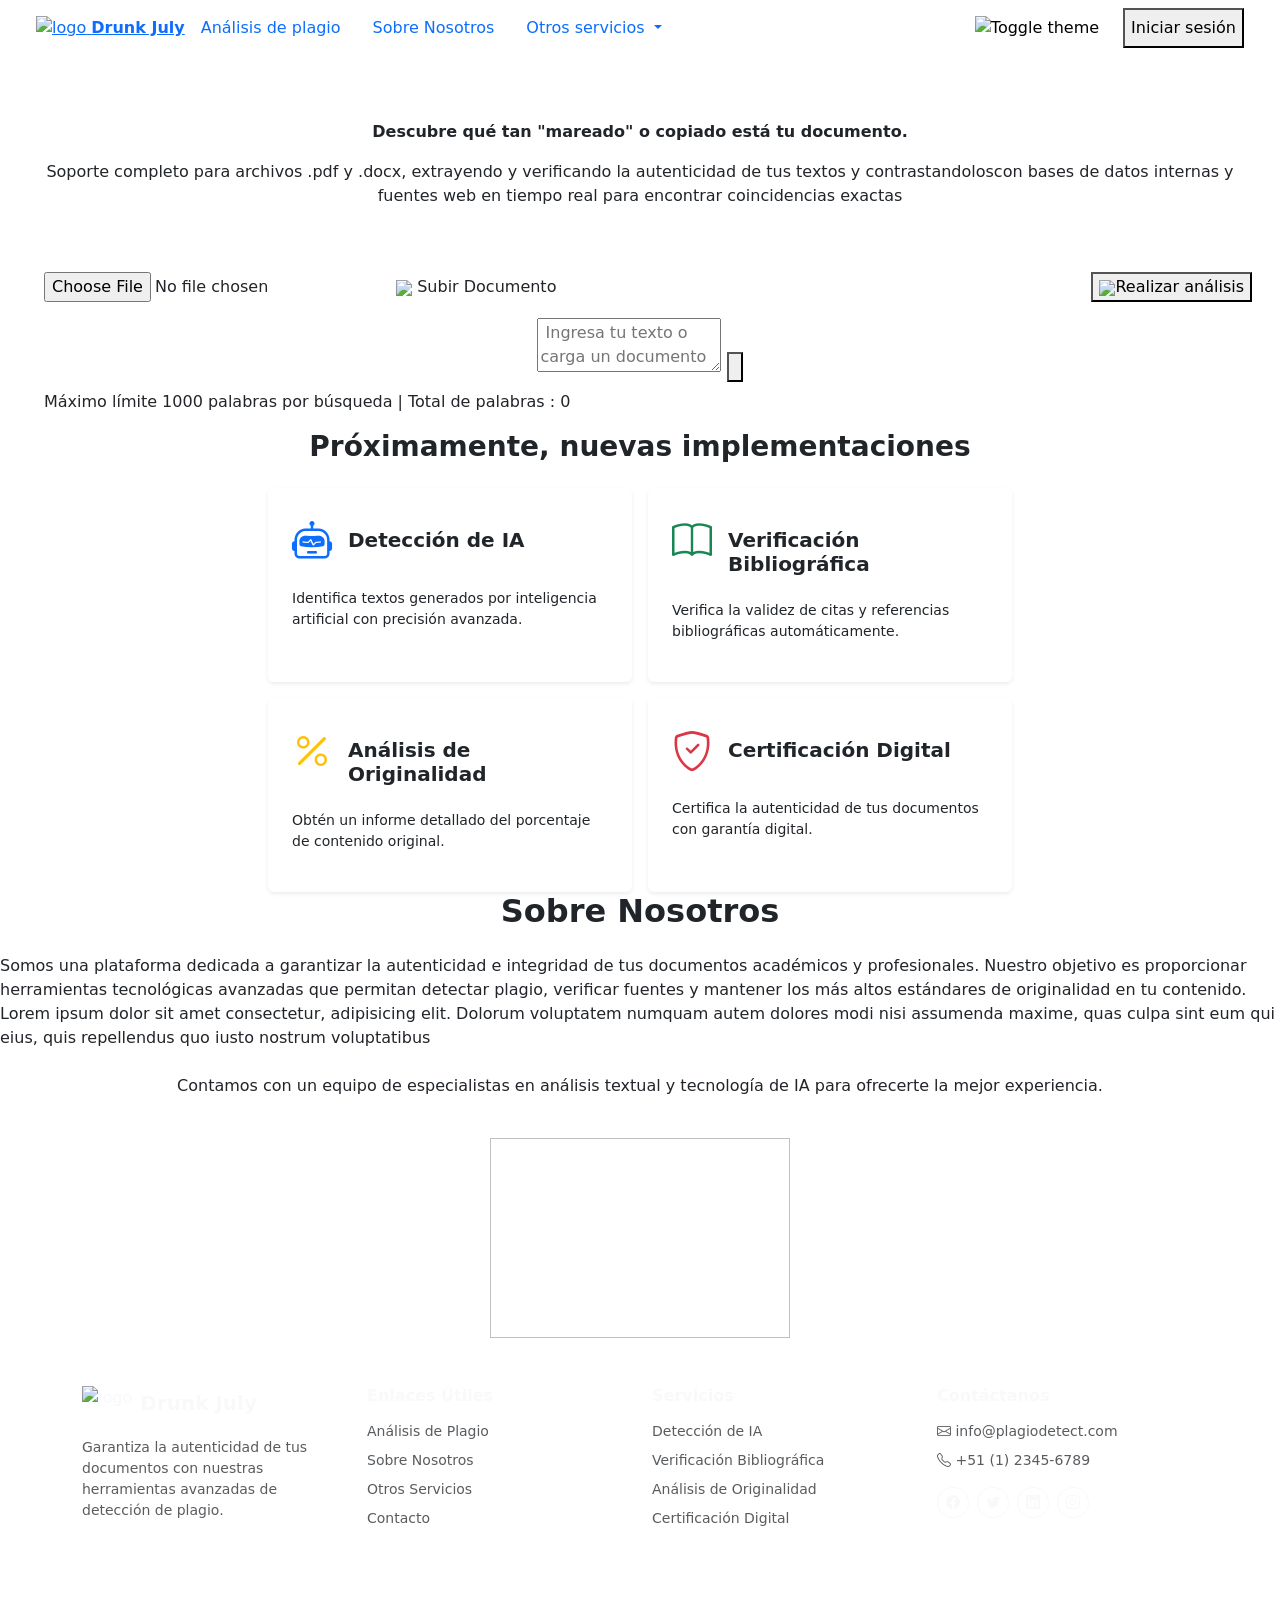
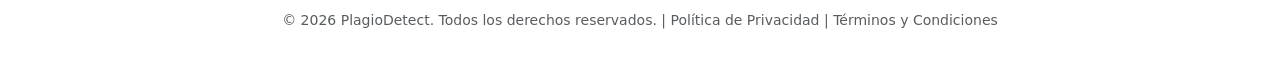
==== plagiodetect/src/main/resources/templates/fragments/index.html @ 431f6827 "upload project" ====
<!DOCTYPE html>
<html lang="en" xmlns:th="http://www.thymeleaf.org" th:fragment="componente(fragmento)">

<head>
    <meta charset="UTF-8">
    <meta name="viewport" content="width=device-width, initial-scale=1.0">
    <title>Drunk July </title>
    <link rel="icon" th:href="@{img/GgCopy.ico}">
    <link href="https://cdn.jsdelivr.net/npm/bootstrap@5.3.8/dist/css/bootstrap.min.css" rel="stylesheet"
        integrity="sha384-sRIl4kxILFvY47J16cr9ZwB07vP4J8+LH7qKQnuqkuIAvNWLzeN8tE5YBujZqJLB" crossorigin="anonymous">
    <script src="https://cdn.jsdelivr.net/npm/bootstrap@5.3.8/dist/js/bootstrap.bundle.min.js"
        integrity="sha384-FKyoEForCGlyvwx9Hj09JcYn3nv7wiPVlz7YYwJrWVcXK/BmnVDxM+D2scQbITxI"
        crossorigin="anonymous"></script>
    <link rel="stylesheet" th:href="@{/css/styles.css}">
    <link rel="stylesheet" href="https://cdn.jsdelivr.net/npm/bootstrap-icons@1.11.1/font/bootstrap-icons.css">
    <link rel="preconnect" href="https://fonts.googleapis.com">
    <link rel="preconnect" href="https://fonts.gstatic.com" crossorigin>
    <link
        href="https://fonts.googleapis.com/css2?family=Inter:ital,opsz,wght@0,14..32,100..900;1,14..32,100..900&family=Roboto:ital,wght@0,100..900;1,100..900&display=swap"
        rel="stylesheet">
    <link
        href="https://fonts.googleapis.com/css2?family=Geist:ital,wght@0,100..900;1,100..900&family=Inter:ital,opsz,wght@0,14..32,100..900;1,14..32,100..900&family=Roboto:ital,wght@0,100..900;1,100..900&display=swap"
        rel="stylesheet">
</head>

<body>

    <header>
        <nav class="navbar navbarra">
            <div class="container-fluid">
                <div class="row row-head w-100 ">

                    <div class="col-8 d-flex logo-nav ">
                        <a class="" href="#">
                            <div class="ps-4 d-flex gap-1 align-items-center">

                                <img src="/img/duplicate .png" alt="logo" height="30">
                                <strong>Drunk July</strong>
                        </a>
                    </div>


                    <div class="menu-central">
                        <ul class="nav justify-content-center">
                            <li class="nav-item"> <a class="nav-link xd" href="#analisis">Análisis de plagio</a>
                            </li>
                            <li class="nav-item"> <a class="nav-link " href="#about"> Sobre Nosotros</a>
                            </li>
                            <li class="nav-item dropdown">
                                <a class="nav-link btn dropdown-toggle " role="btn" data-bs-toggle="dropdown"
                                    href="#">Otros servicios </a>
                                <ul class="dropdown-menu">
                                    <li> <a href="#serviciosNuevos" class="dropdown-item"> Deteccion de texto
                                            generado por
                                            IA</a>
                                    </li>
                                    <li><a href="#serviciosNuevos" class="dropdown-item">Verificación de citas y
                                            bibliografía</a>
                                    </li>
                                </ul>

                            </li>
                        </ul>
                    </div>

                </div>
                <div class="col-4 just d-flex justify-content-end gap-4">

                    <button role="button" class="d-flex align-items-center btn-theme" onclick="modoOscuro()"
                        style="border: none; background: none; cursor: pointer; padding: 0;">
                        <img id="theme-icon" th:src="@{img/BxsMoon.svg}" alt="Toggle theme" height="25"
                            style="transition: transform 0.3s ease;">
                    </button>

                    <button class="btn-login">
                        Iniciar sesión
                    </button>
                </div>

            </div>
            </div>
        </nav>
    </header>

    <section class="Inicio" id="home"></section>
    <main>
        <div class="container-fluid cont-main d-flex flex-column">
            <div class="main-titulo ">
                <p class="text-center mt-5 pt-3 fs-6 fw-bold">Descubre qué tan "mareado" o copiado está tu
                    documento.</p>

                <h1 id="typing-title" class="text-center"></h1>

                <p id="analisis" class="text-center ps-2 pe-2 mb-5">Soporte completo para archivos .pdf y .docx,
                    extrayendo y
                    verificando
                    la
                    autenticidad de tus textos y
                    contrastandoloscon bases de datos internas y fuentes web en tiempo real para
                    encontrar coincidencias exactas </p>
            </div>
            <div class="analisis d-flex flex-column align-items-center">
                <div class="botones-main p-3 w-100 d-flex justify-content-between ">
                    <div class="cont-file ps-3">
                        <input type="file" id="archivo" class="input-hidden" accept=".pdf, .docx" />
                        <label for="archivo" class="btn-personalizado">
                            <span> <img src="/img/cloud-arrow-up-fill.svg" height="30"> Subir Documento</span>
                        </label>
                        <span class="archivo-selected"></span>
                    </div>
                    <button class=" btn-analizar"> <img src="/img/MdiFileCompare.svg">Realizar análisis </button>
                </div>

                <div class="textarea-contenedor ">
                    <textarea class="textarea" id="txtAnalizar" name="textoAnalisis"
                        placeholder=" Ingresa tu texto o carga un documento para empezar a analizarlo..."></textarea>
                    <button onclick="borrarTexto()" class="btn-trash"><img src="/img/IconoirTrash.svg" height="28"
                            alt=""></button>
                </div>
                <span class="p-2 ms-5 w-100">Máximo límite 1000 palabras por búsqueda | Total de palabras : <span
                        id="contadortxt">0</span></span>
            </div>
        </div>
    </main>

    <section id="serviciosNuevos" class="servicios d-flex justify-content-center">
        <div class="container d-flex justify-content-center">
            <div class="col-lg-8  ">
                <h3 class="fw-bold mb-4 mt-2 text-center">Próximamente, nuevas implementaciones</h3>
                <div class="row g-3">
                    <div class="col-md-6">
                        <div class="card border-0 shadow-sm h-100 p-4 servicio-card">
                            <div class="mb-3 d-flex gap-3">
                                <i class="bi bi-robot fs-1 text-primary"></i>
                                <h5 class="fw-bold mt-3">Detección de IA</h5>
                            </div>
                            <p class="small">
                                Identifica textos generados por inteligencia artificial con precisión avanzada.
                            </p>
                        </div>
                    </div>

                    <div class="col-md-6">
                        <div class="card border-0 shadow-sm h-100 p-4 servicio-card">
                            <div class="mb-3 d-flex gap-3">
                                <i class="bi bi-book fs-1 text-success"></i>
                                <h5 class="fw-bold mt-3">Verificación Bibliográfica</h5>
                            </div>
                            <p class="small">
                                Verifica la validez de citas y referencias bibliográficas automáticamente.
                            </p>
                        </div>
                    </div>

                    <div class="col-md-6">
                        <div class="card border-0 shadow-sm h-100 p-4 servicio-card">
                            <div class="mb-3 d-flex gap-3">
                                <i class="bi bi-percent fs-1 text-warning"></i>
                                <h5 class="fw-bold mt-3">Análisis de Originalidad</h5>
                            </div>
                            <p class="small">
                                Obtén un informe detallado del porcentaje de contenido original.
                            </p>
                        </div>
                    </div>

                    <div class="col-md-6">
                        <div class="card border-0 shadow-sm h-100 p-4 servicio-card">
                            <div class="mb-3 d-flex gap-3">
                                <i class="bi bi-shield-check fs-1 text-danger"></i>
                                <h5 class="fw-bold mt-3">Certificación Digital</h5>
                            </div>
                            <p class="small">
                                Certifica la autenticidad de tus documentos con garantía digital.
                            </p>
                        </div>
                    </div>
                </div>
            </div>
        </div>
    </section>


    <section class="sobre-nosotros" id="about">

        <div class=" mb-4 mb-lg-0 d-flex flex-column align-items-center justify-content-center">
            <h2 class="fw-bold mb-4 text-center">Sobre Nosotros</h2>

            <p class="mb-4">
                Somos una plataforma dedicada a garantizar la autenticidad e integridad de tus documentos
                académicos y profesionales.
                Nuestro objetivo es proporcionar herramientas tecnológicas avanzadas que permitan detectar
                plagio, verificar fuentes y mantener los más altos estándares de originalidad en tu contenido.
                Lorem ipsum dolor sit amet consectetur, adipisicing elit. Dolorum voluptatem numquam autem dolores modi
                nisi assumenda maxime, quas culpa sint eum qui eius, quis repellendus quo iusto nostrum voluptatibus

            </p>
            <p class="">
                Contamos con un equipo de especialistas en análisis textual y tecnología de IA para ofrecerte la mejor
                experiencia.

            </p>
            <img th:src="@{/img/teamProgr.png}" alt="" height="200" width="300" class="mt-4">
        </div>


    </section>
    <footer class="foot text-light py-5">
        <div class="container">
            <div class="row mb-4">
                <div class="col-md-3 mb-4">
                    <div class="d-flex align-items-center gap-2 mb-3">
                        <img src="/img/duplicate .png" alt="logo" style="height: 35px;">
                        <h5 class="mb-0 fw-bold">Drunk July</h5>
                    </div>
                    <p class="text-muted small">
                        Garantiza la autenticidad de tus documentos con nuestras herramientas avanzadas de detección de
                        plagio.
                    </p>
                </div>

                <div class="col-md-3 mb-4">
                    <h6 class="fw-bold mb-3">Enlaces Útiles</h6>
                    <ul class="list-unstyled small">
                        <li class="mb-2"><a href="#" class="text-muted text-decoration-none">Análisis de Plagio</a></li>
                        <li class="mb-2"><a href="#" class="text-muted text-decoration-none">Sobre Nosotros</a></li>
                        <li class="mb-2"><a href="#" class="text-muted text-decoration-none">Otros Servicios</a></li>
                        <li class="mb-2"><a href="#" class="text-muted text-decoration-none">Contacto</a></li>
                    </ul>
                </div>

                <div class="col-md-3 mb-4">
                    <h6 class="fw-bold mb-3">Servicios</h6>
                    <ul class="list-unstyled small">
                        <li class="mb-2"><a href="#" class="text-muted text-decoration-none">Detección de IA</a></li>
                        <li class="mb-2"><a href="#" class="text-muted text-decoration-none">Verificación
                                Bibliográfica</a></li>
                        <li class="mb-2"><a href="#" class="text-muted text-decoration-none">Análisis de
                                Originalidad</a></li>
                        <li class="mb-2"><a href="#" class="text-muted text-decoration-none">Certificación Digital</a>
                        </li>
                    </ul>
                </div>

                <div class="col-md-3 mb-4">
                    <h6 class="fw-bold mb-3">Contáctanos</h6>
                    <p class="text-muted small mb-2">
                        <i class="bi bi-envelope"></i> info@plagiodetect.com
                    </p>
                    <p class="text-muted small mb-3">
                        <i class="bi bi-telephone"></i> +51 (1) 2345-6789
                    </p>
                    <div class="d-flex gap-2">
                        <a href="#" class="btn btn-sm btn-outline-light rounded-circle" title="Facebook">
                            <i class="bi bi-facebook"></i>
                        </a>
                        <a href="#" class="btn btn-sm btn-outline-light rounded-circle" title="Twitter">
                            <i class="bi bi-twitter"></i>
                        </a>
                        <a href="#" class="btn btn-sm btn-outline-light rounded-circle" title="LinkedIn">
                            <i class="bi bi-linkedin"></i>
                        </a>
                        <a href="#" class="btn btn-sm btn-outline-light rounded-circle" title="Instagram">
                            <i class="bi bi-instagram"></i>
                        </a>
                    </div>
                </div>
            </div>

            <hr class="bg-secondary">

            <div class="row">
                <div class="col-12 text-center">
                    <p class="text-muted small mb-0">
                        &copy; 2026 PlagioDetect. Todos los derechos reservados. |
                        <a href="#" class="text-muted text-decoration-none">Política de Privacidad</a> |
                        <a href="#" class="text-muted text-decoration-none">Términos y Condiciones</a>
                    </p>
                </div>
            </div>
        </div>
    </footer>

    <script src="https://cdn.jsdelivr.net.js"></script>
    <script th:src="@{/js/app.js}"></script>

</body>

</html>
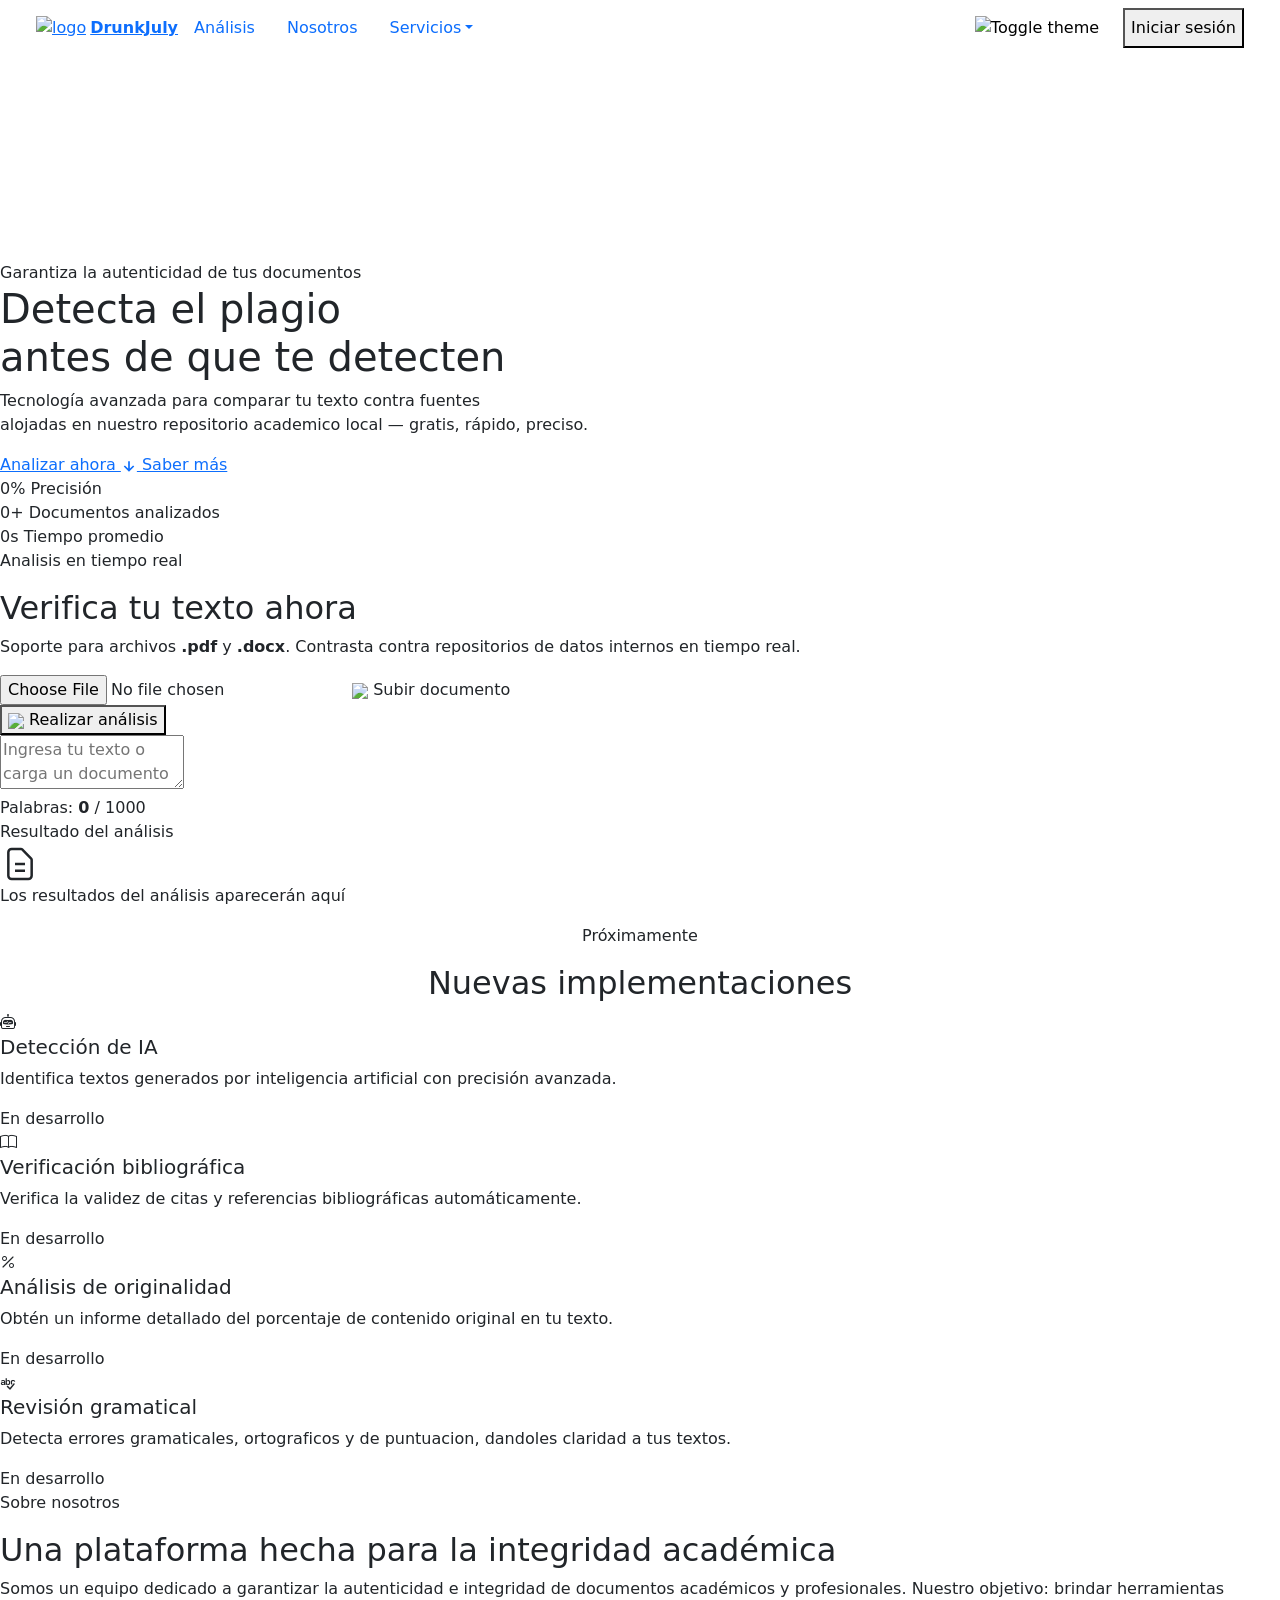
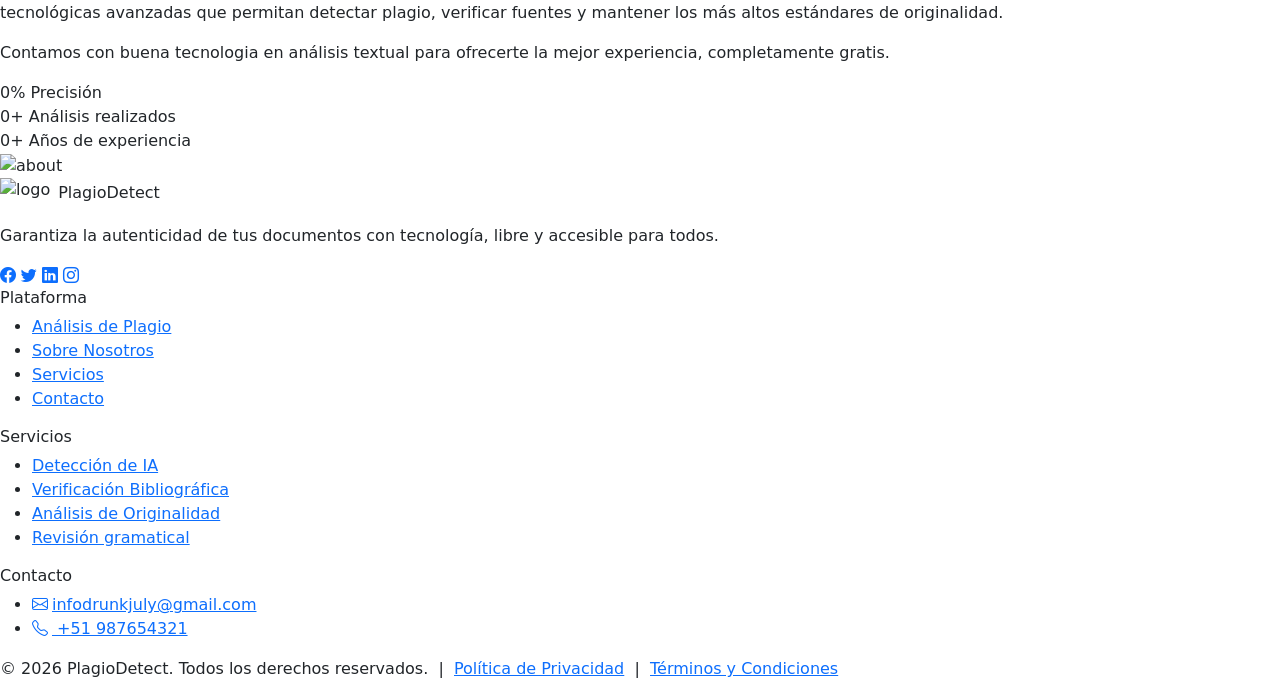
==== commit 2d7bc969: "nuevo diseño" ====
--- a/plagiodetect/src/main/resources/templates/fragments/index.html
+++ b/plagiodetect/src/main/resources/templates/fragments/index.html
@@ -1,288 +1,335 @@
 <!DOCTYPE html>
-<html lang="en" xmlns:th="http://www.thymeleaf.org" th:fragment="componente(fragmento)">
+<html lang="es" xmlns:th="http://www.thymeleaf.org">
 
 <head>
     <meta charset="UTF-8">
     <meta name="viewport" content="width=device-width, initial-scale=1.0">
-    <title>Drunk July </title>
-    <link rel="icon" th:href="@{img/GgCopy.ico}">
-    <link href="https://cdn.jsdelivr.net/npm/bootstrap@5.3.8/dist/css/bootstrap.min.css" rel="stylesheet"
-        integrity="sha384-sRIl4kxILFvY47J16cr9ZwB07vP4J8+LH7qKQnuqkuIAvNWLzeN8tE5YBujZqJLB" crossorigin="anonymous">
-    <script src="https://cdn.jsdelivr.net/npm/bootstrap@5.3.8/dist/js/bootstrap.bundle.min.js"
-        integrity="sha384-FKyoEForCGlyvwx9Hj09JcYn3nv7wiPVlz7YYwJrWVcXK/BmnVDxM+D2scQbITxI"
-        crossorigin="anonymous"></script>
-    <link rel="stylesheet" th:href="@{/css/styles.css}">
+    <title>Drunck July</title>
+    <link rel="icon" href="img/iconodj.ico">
+    <link href="https://cdn.jsdelivr.net/npm/bootstrap@5.3.8/dist/css/bootstrap.min.css" rel="stylesheet">
+    <script src="https://cdn.jsdelivr.net/npm/bootstrap@5.3.8/dist/js/bootstrap.bundle.min.js"></script>
+    <link rel="stylesheet" href="/css/styles.css">
     <link rel="stylesheet" href="https://cdn.jsdelivr.net/npm/bootstrap-icons@1.11.1/font/bootstrap-icons.css">
     <link rel="preconnect" href="https://fonts.googleapis.com">
     <link rel="preconnect" href="https://fonts.gstatic.com" crossorigin>
     <link
-        href="https://fonts.googleapis.com/css2?family=Inter:ital,opsz,wght@0,14..32,100..900;1,14..32,100..900&family=Roboto:ital,wght@0,100..900;1,100..900&display=swap"
-        rel="stylesheet">
-    <link
-        href="https://fonts.googleapis.com/css2?family=Geist:ital,wght@0,100..900;1,100..900&family=Inter:ital,opsz,wght@0,14..32,100..900;1,14..32,100..900&family=Roboto:ital,wght@0,100..900;1,100..900&display=swap"
+        href="https://fonts.googleapis.com/css2?family=Syne:wght@400;600;700;800&family=DM+Sans:ital,opsz,wght@0,9..40,300;0,9..40,400;0,9..40,500;1,9..40,300&display=swap"
         rel="stylesheet">
 </head>
 
 <body>
 
+    <!-- NAVBAR -->
     <header>
-        <nav class="navbar navbarra">
+        <nav class="navbar navbarra" id="navbar">
             <div class="container-fluid">
-                <div class="row row-head w-100 ">
-
-                    <div class="col-8 d-flex logo-nav ">
-                        <a class="" href="#">
+                <div class="row row-head w-100">
+                    <div class="col-8 d-flex logo-nav">
+                        <a href="#" class="d-flex justify-content-center gap-2">
                             <div class="ps-4 d-flex gap-1 align-items-center">
-
-                                <img src="/img/duplicate .png" alt="logo" height="30">
-                                <strong>Drunk July</strong>
+                                <img src="/img/iconodj.svg" alt="logo" height="25">
+                                <strong>DrunkJuly</strong>
+                            </div>
                         </a>
-                    </div>
-
-
-                    <div class="menu-central">
-                        <ul class="nav justify-content-center">
-                            <li class="nav-item"> <a class="nav-link xd" href="#analisis">Análisis de plagio</a>
-                            </li>
-                            <li class="nav-item"> <a class="nav-link " href="#about"> Sobre Nosotros</a>
-                            </li>
-                            <li class="nav-item dropdown">
-                                <a class="nav-link btn dropdown-toggle " role="btn" data-bs-toggle="dropdown"
-                                    href="#">Otros servicios </a>
-                                <ul class="dropdown-menu">
-                                    <li> <a href="#serviciosNuevos" class="dropdown-item"> Deteccion de texto
-                                            generado por
-                                            IA</a>
-                                    </li>
-                                    <li><a href="#serviciosNuevos" class="dropdown-item">Verificación de citas y
-                                            bibliografía</a>
-                                    </li>
-                                </ul>
-
-                            </li>
-                        </ul>
-                    </div>
-
-                </div>
-                <div class="col-4 just d-flex justify-content-end gap-4">
-
-                    <button role="button" class="d-flex align-items-center btn-theme" onclick="modoOscuro()"
-                        style="border: none; background: none; cursor: pointer; padding: 0;">
-                        <img id="theme-icon" th:src="@{img/BxsMoon.svg}" alt="Toggle theme" height="25"
-                            style="transition: transform 0.3s ease;">
-                    </button>
-
-                    <button class="btn-login">
-                        Iniciar sesión
-                    </button>
-                </div>
-
-            </div>
+                        <div class="menu-central">
+                            <ul class="nav justify-content-center">
+                                <li class="nav-item"><a class="nav-link" href="#analisis">Análisis</a></li>
+                                <li class="nav-item"><a class="nav-link" href="#about">Nosotros</a></li>
+                                <li class="nav-item dropdown">
+                                    <a class="nav-link btn dropdown-toggle" role="btn" data-bs-toggle="dropdown"
+                                        href="#">Servicios</a>
+                                    <ul class="dropdown-menu">
+                                        <li><a href="#serviciosNuevos" class="dropdown-item">Detección IA</a></li>
+                                        <li><a href="#serviciosNuevos" class="dropdown-item">Verificación
+                                                Bibliográfica</a></li>
+                                    </ul>
+                                </li>
+                            </ul>
+                        </div>
+                    </div>
+                    <div class="col-4 d-flex justify-content-end gap-4">
+                        <button class="d-flex align-items-center btn-theme" onclick="modoOscuro()"
+                            style="border:none;background:none;cursor:pointer;padding:0;">
+                            <img id="theme-icon" src="img/BxsMoon.svg" alt="Toggle theme" height="25">
+                        </button>
+                        <button class="btn-login">Iniciar sesión</button>
+                    </div>
+                </div>
             </div>
         </nav>
     </header>
 
-    <section class="Inicio" id="home"></section>
-    <main>
-        <div class="container-fluid cont-main d-flex flex-column">
-            <div class="main-titulo ">
-                <p class="text-center mt-5 pt-3 fs-6 fw-bold">Descubre qué tan "mareado" o copiado está tu
-                    documento.</p>
-
-                <h1 id="typing-title" class="text-center"></h1>
-
-                <p id="analisis" class="text-center ps-2 pe-2 mb-5">Soporte completo para archivos .pdf y .docx,
-                    extrayendo y
-                    verificando
-                    la
-                    autenticidad de tus textos y
-                    contrastandoloscon bases de datos internas y fuentes web en tiempo real para
-                    encontrar coincidencias exactas </p>
-            </div>
-            <div class="analisis d-flex flex-column align-items-center">
-                <div class="botones-main p-3 w-100 d-flex justify-content-between ">
-                    <div class="cont-file ps-3">
-                        <input type="file" id="archivo" class="input-hidden" accept=".pdf, .docx" />
-                        <label for="archivo" class="btn-personalizado">
-                            <span> <img src="/img/cloud-arrow-up-fill.svg" height="30"> Subir Documento</span>
+    <section class="hero-section" id="home">
+
+        <canvas id="particles-canvas"></canvas>
+
+        <div class="orb orb-1" data-parallax="0.04"></div>
+        <div class="orb orb-2" data-parallax="0.07"></div>
+        <div class="orb orb-3" data-parallax="0.025"></div>
+        <div class="orb orb-4" data-parallax="0.06"></div>
+
+        <div class="hero-grid"></div>
+
+        <div class="hero-content">
+            <div class="hero-badge reveal-up mt-5" style="--delay: 0ms">
+                Garantiza la autenticidad de tus documentos
+            </div>
+
+            <h1 class="hero-title reveal-up" style="--delay: 100ms">
+                Detecta el plagio<br>
+                <span class="hero-title-accent">antes de que te detecten</span>
+            </h1>
+
+            <p class="hero-subtitle reveal-up" style="--delay: 200ms">
+                Tecnología avanzada para comparar tu texto contra fuentes<br class="d-none d-md-block">
+                alojadas en nuestro repositorio academico local — gratis, rápido, preciso.
+            </p>
+
+            <div class="hero-actions reveal-up" style="--delay: 300ms">
+                <a href="#analisis" class="btn-hero-primary">
+                    Analizar ahora
+                    <svg width="16" height="16" viewBox="0 0 24 24" fill="none" stroke="currentColor"
+                        stroke-width="2.5">
+                        <path d="M12 5v14M5 12l7 7 7-7" />
+                    </svg>
+                </a>
+                <a href="#about" class="btn-hero-ghost">Saber más</a>
+            </div>
+
+
+            <div class="hero-stats reveal-up" style="--delay: 400ms">
+                <div class="stat-item">
+                    <span class="stat-number" data-target="90">0</span><span class="stat-suffix">%</span>
+                    <span class="stat-label">Precisión</span>
+                </div>
+                <div class="stat-divider"></div>
+                <div class="stat-item">
+                    <span class="stat-number" data-target="10">0</span><span class="stat-suffix">+</span>
+                    <span class="stat-label">Documentos analizados</span>
+                </div>
+                <div class="stat-divider"></div>
+                <div class="stat-item">
+                    <span class="stat-number" data-target="3">0</span><span class="stat-suffix">s</span>
+                    <span class="stat-label">Tiempo promedio</span>
+                </div>
+            </div>
+        </div>
+
+    </section>
+
+    <section id="analisis" class="analisis-section">
+        <div class="analisis-bg-accent"></div>
+
+        <div class="container-analisis fade-section">
+            <div class="analisis-header">
+                <p class="section-eyebrow ">Analisis en tiempo real</p>
+                <h2 class="section-title">Verifica tu texto ahora</h2>
+                <p class="section-desc">
+                    Soporte para archivos <strong>.pdf</strong> y <strong>.docx</strong>. Contrasta contra repositorios
+                    de
+                    datos
+                    internos en tiempo real.
+                </p>
+            </div>
+
+            <div class="analisis-panel">
+                <div class="analisis-toolbar">
+                    <div class="toolbar-left">
+                        <input type="file" id="archivo" class="input-hidden" accept=".pdf, .docx">
+                        <label for="archivo" id="btn-upload" class="btn-tool btn-upload">
+                            <img src="/img/cloud-arrow-up-fill.svg" height="16">
+                            Subir documento
                         </label>
-                        <span class="archivo-selected"></span>
-                    </div>
-                    <button class=" btn-analizar"> <img src="/img/MdiFileCompare.svg">Realizar análisis </button>
-                </div>
-
-                <div class="textarea-contenedor ">
-                    <textarea class="textarea" id="txtAnalizar" name="textoAnalisis"
-                        placeholder=" Ingresa tu texto o carga un documento para empezar a analizarlo..."></textarea>
-                    <button onclick="borrarTexto()" class="btn-trash"><img src="/img/IconoirTrash.svg" height="28"
-                            alt=""></button>
-                </div>
-                <span class="p-2 ms-5 w-100">Máximo límite 1000 palabras por búsqueda | Total de palabras : <span
-                        id="contadortxt">0</span></span>
-            </div>
-        </div>
-    </main>
-
-    <section id="serviciosNuevos" class="servicios d-flex justify-content-center">
-        <div class="container d-flex justify-content-center">
-            <div class="col-lg-8  ">
-                <h3 class="fw-bold mb-4 mt-2 text-center">Próximamente, nuevas implementaciones</h3>
-                <div class="row g-3">
-                    <div class="col-md-6">
-                        <div class="card border-0 shadow-sm h-100 p-4 servicio-card">
-                            <div class="mb-3 d-flex gap-3">
-                                <i class="bi bi-robot fs-1 text-primary"></i>
-                                <h5 class="fw-bold mt-3">Detección de IA</h5>
-                            </div>
-                            <p class="small">
-                                Identifica textos generados por inteligencia artificial con precisión avanzada.
-                            </p>
-                        </div>
-                    </div>
-
-                    <div class="col-md-6">
-                        <div class="card border-0 shadow-sm h-100 p-4 servicio-card">
-                            <div class="mb-3 d-flex gap-3">
-                                <i class="bi bi-book fs-1 text-success"></i>
-                                <h5 class="fw-bold mt-3">Verificación Bibliográfica</h5>
-                            </div>
-                            <p class="small">
-                                Verifica la validez de citas y referencias bibliográficas automáticamente.
-                            </p>
-                        </div>
-                    </div>
-
-                    <div class="col-md-6">
-                        <div class="card border-0 shadow-sm h-100 p-4 servicio-card">
-                            <div class="mb-3 d-flex gap-3">
-                                <i class="bi bi-percent fs-1 text-warning"></i>
-                                <h5 class="fw-bold mt-3">Análisis de Originalidad</h5>
-                            </div>
-                            <p class="small">
-                                Obtén un informe detallado del porcentaje de contenido original.
-                            </p>
-                        </div>
-                    </div>
-
-                    <div class="col-md-6">
-                        <div class="card border-0 shadow-sm h-100 p-4 servicio-card">
-                            <div class="mb-3 d-flex gap-3">
-                                <i class="bi bi-shield-check fs-1 text-danger"></i>
-                                <h5 class="fw-bold mt-3">Certificación Digital</h5>
-                            </div>
-                            <p class="small">
-                                Certifica la autenticidad de tus documentos con garantía digital.
-                            </p>
-                        </div>
-                    </div>
+                        <span class="archivo-nombre"></span>
+                        <button type="button" class="archivo-remove d-none">
+                            <i class="bi bi-x-circle"></i>
+                        </button>
+                    </div>
+                    <button class="btn-tool btn-analizar-main" id="btnAnalizar">
+                        <img src="/img/MdiFileCompare.svg" height="18">
+                        Realizar análisis
+                    </button>
+                </div>
+
+                <div class="textarea-wrap">
+                    <textarea class="textarea-main" id="txtAnalizar" name="textoAnalisis"
+                        placeholder="Ingresa tu texto o carga un documento para comenzar el análisis..."></textarea>
+                    <button onclick="borrarTexto()" class="btn-trash-new" id="btnTrash" style="display:none">
+                        <img src="/img/IconoirTrash.svg" height="22">
+                        <span class="trash-tooltip">Borrar texto</span>
+                    </button>
+                </div>
+
+                <div class="word-bar-wrap">
+                    <div class="word-info">
+                        <span>Palabras: <strong id="contadortxt">0</strong> / 1000</span>
+                    </div>
+                    <div class="word-progress-track">
+                        <div class="word-progress-fill" id="wordProgress"></div>
+                    </div>
+                </div>
+            </div>
+
+            <!-- Resultado placeholder -->
+            <div class="resultado-wrap fade-section">
+                <div class="resultado-header">
+                    <span class="resultado-badge">Resultado del análisis</span>
+                </div>
+                <div class="resultado-empty">
+                    <div class="resultado-icon">
+                        <svg width="40" height="40" viewBox="0 0 24 24" fill="none" stroke="currentColor"
+                            stroke-width="1.5">
+                            <path
+                                d="M9 12h6m-6 4h6m2 5H7a2 2 0 01-2-2V5a2 2 0 012-2h5.586a1 1 0 01.707.293l5.414 5.414a1 1 0 01.293.707V19a2 2 0 01-2 2z" />
+                        </svg>
+                    </div>
+                    <p>Los resultados del análisis aparecerán aquí</p>
                 </div>
             </div>
         </div>
     </section>
 
-
-    <section class="sobre-nosotros" id="about">
-
-        <div class=" mb-4 mb-lg-0 d-flex flex-column align-items-center justify-content-center">
-            <h2 class="fw-bold mb-4 text-center">Sobre Nosotros</h2>
-
-            <p class="mb-4">
-                Somos una plataforma dedicada a garantizar la autenticidad e integridad de tus documentos
-                académicos y profesionales.
-                Nuestro objetivo es proporcionar herramientas tecnológicas avanzadas que permitan detectar
-                plagio, verificar fuentes y mantener los más altos estándares de originalidad en tu contenido.
-                Lorem ipsum dolor sit amet consectetur, adipisicing elit. Dolorum voluptatem numquam autem dolores modi
-                nisi assumenda maxime, quas culpa sint eum qui eius, quis repellendus quo iusto nostrum voluptatibus
-
+    <section id="serviciosNuevos" class="servicios-section fade-section">
+        <div class="servicios-inner">
+            <p class="section-eyebrow text-center">Próximamente</p>
+            <h2 class="section-title text-center">Nuevas implementaciones</h2>
+
+            <div class="servicios-grid">
+                <div class="servicio-card-new ">
+                    <div class="servicio-icon" style="--icon-color: #4f46e5;">
+                        <i class="bi bi-robot"></i>
+                    </div>
+                    <h5>Detección de IA</h5>
+                    <p>Identifica textos generados por inteligencia artificial con precisión avanzada.</p>
+                    <div class="servicio-tag">En desarrollo</div>
+                </div>
+
+                <div class="servicio-card-new">
+                    <div class="servicio-icon" style="--icon-color: #059669;">
+                        <i class="bi bi-book"></i>
+                    </div>
+                    <h5>Verificación bibliográfica</h5>
+                    <p>Verifica la validez de citas y referencias bibliográficas automáticamente.</p>
+                    <div class="servicio-tag">En desarrollo</div>
+                </div>
+
+                <div class="servicio-card-new">
+                    <div class="servicio-icon" style="--icon-color: #d97706;">
+                        <i class="bi bi-percent"></i>
+                    </div>
+                    <h5>Análisis de originalidad</h5>
+                    <p>Obtén un informe detallado del porcentaje de contenido original en tu texto.</p>
+                    <div class="servicio-tag">En desarrollo</div>
+                </div>
+
+                <div class="servicio-card-new">
+                    <div class="servicio-icon" style="--icon-color: #dc2626;">
+                        <i class="bi bi-spellcheck"></i>
+                    </div>
+                    <h5>Revisión gramatical</h5>
+                    <p>Detecta errores gramaticales, ortograficos y de puntuacion, dandoles claridad a tus textos.</p>
+                    <div class="servicio-tag">En desarrollo</div>
+                </div>
+            </div>
+        </div>
+    </section>
+
+    <section class="nosotros-section fade-section" id="about">
+        <div class="nosotros-inner">
+            <div class="nosotros-texto">
+                <p class="section-eyebrow">Sobre nosotros</p>
+                <h2 class="section-title">Una plataforma hecha para la integridad académica</h2>
+                <p>
+                    Somos un equipo dedicado a garantizar la autenticidad e integridad de documentos académicos
+                    y profesionales. Nuestro objetivo: brindar herramientas tecnológicas avanzadas que permitan detectar
+                    plagio, verificar fuentes y mantener los más altos estándares de originalidad.
+                </p>
+                <p>
+                    Contamos con buena tecnologia en análisis textual para ofrecerte la mejor
+                    experiencia, completamente gratis.
+                </p>
+
+                <div class="nosotros-stats">
+                    <div class="n-stat">
+                        <span class="n-stat-num counter-anim" data-target="90">0</span><span>%</span>
+                        <span class="n-stat-label">Precisión</span>
+                    </div>
+                    <div class="n-stat">
+                        <span class="n-stat-num counter-anim" data-target="10">0</span><span>+</span>
+                        <span class="n-stat-label">Análisis realizados</span>
+                    </div>
+                    <div class="n-stat">
+                        <span class="n-stat-num counter-anim" data-target="0">0</span><span>+</span>
+                        <span class="n-stat-label">Años de experiencia</span>
+                    </div>
+                </div>
+            </div>
+
+            <div class="nosotros-visual">
+                <div class="nosotros-ilustracion">
+                    <img th:src="@{/img/about.svg}" alt="about" height="430">
+                    <div class="ilus-glow"></div>
+                </div>
+            </div>
+        </div>
+    </section>
+
+    <footer class="footer-new">
+        <div class="footer-inner">
+            <div class="footer-brand">
+                <div class="d-flex align-items-center gap-2 mb-3">
+                    <img src="/img/iconodj.svg" alt="logo" height="30">
+                    <span class="footer-brand-name">PlagioDetect</span>
+                </div>
+                <p>Garantiza la autenticidad de tus documentos con tecnología, libre y accesible para todos.
+                </p>
+                <div class="footer-socials">
+                    <a href="#" title="Facebook"><i class="bi bi-facebook"></i></a>
+                    <a href="#" title="Twitter"><i class="bi bi-twitter"></i></a>
+                    <a href="#" title="LinkedIn"><i class="bi bi-linkedin"></i></a>
+                    <a href="#" title="Instagram"><i class="bi bi-instagram"></i></a>
+                </div>
+            </div>
+
+            <div class="footer-links">
+                <h6>Plataforma</h6>
+                <ul>
+                    <li><a href="#analisis">Análisis de Plagio</a></li>
+                    <li><a href="#about">Sobre Nosotros</a></li>
+                    <li><a href="#serviciosNuevos">Servicios</a></li>
+                    <li><a href="#">Contacto</a></li>
+                </ul>
+            </div>
+
+            <div class="footer-links">
+                <h6>Servicios</h6>
+                <ul>
+                    <li><a href="#">Detección de IA</a></li>
+                    <li><a href="#">Verificación Bibliográfica</a></li>
+                    <li><a href="#">Análisis de Originalidad</a></li>
+                    <li><a href="#">Revisión gramatical</a></li>
+                </ul>
+            </div>
+
+            <div class="footer-links">
+                <h6>Contacto</h6>
+                <ul>
+                    <li><a href="mailto:infodrunkjuly@gmail.com"><i
+                                class="bi bi-envelope me-1"></i>infodrunkjuly@gmail.com</a></li>
+                    <li><a href="#"><i class="bi bi-telephone me-1"></i> +51 987654321</a></li>
+                </ul>
+            </div>
+        </div>
+
+        <div class="footer-bottom">
+            <p>&copy; 2026 PlagioDetect. Todos los derechos reservados. &nbsp;|&nbsp;
+                <a href="#">Política de Privacidad</a> &nbsp;|&nbsp;
+                <a href="#">Términos y Condiciones</a>
             </p>
-            <p class="">
-                Contamos con un equipo de especialistas en análisis textual y tecnología de IA para ofrecerte la mejor
-                experiencia.
-
-            </p>
-            <img th:src="@{/img/teamProgr.png}" alt="" height="200" width="300" class="mt-4">
-        </div>
-
-
-    </section>
-    <footer class="foot text-light py-5">
-        <div class="container">
-            <div class="row mb-4">
-                <div class="col-md-3 mb-4">
-                    <div class="d-flex align-items-center gap-2 mb-3">
-                        <img src="/img/duplicate .png" alt="logo" style="height: 35px;">
-                        <h5 class="mb-0 fw-bold">Drunk July</h5>
-                    </div>
-                    <p class="text-muted small">
-                        Garantiza la autenticidad de tus documentos con nuestras herramientas avanzadas de detección de
-                        plagio.
-                    </p>
-                </div>
-
-                <div class="col-md-3 mb-4">
-                    <h6 class="fw-bold mb-3">Enlaces Útiles</h6>
-                    <ul class="list-unstyled small">
-                        <li class="mb-2"><a href="#" class="text-muted text-decoration-none">Análisis de Plagio</a></li>
-                        <li class="mb-2"><a href="#" class="text-muted text-decoration-none">Sobre Nosotros</a></li>
-                        <li class="mb-2"><a href="#" class="text-muted text-decoration-none">Otros Servicios</a></li>
-                        <li class="mb-2"><a href="#" class="text-muted text-decoration-none">Contacto</a></li>
-                    </ul>
-                </div>
-
-                <div class="col-md-3 mb-4">
-                    <h6 class="fw-bold mb-3">Servicios</h6>
-                    <ul class="list-unstyled small">
-                        <li class="mb-2"><a href="#" class="text-muted text-decoration-none">Detección de IA</a></li>
-                        <li class="mb-2"><a href="#" class="text-muted text-decoration-none">Verificación
-                                Bibliográfica</a></li>
-                        <li class="mb-2"><a href="#" class="text-muted text-decoration-none">Análisis de
-                                Originalidad</a></li>
-                        <li class="mb-2"><a href="#" class="text-muted text-decoration-none">Certificación Digital</a>
-                        </li>
-                    </ul>
-                </div>
-
-                <div class="col-md-3 mb-4">
-                    <h6 class="fw-bold mb-3">Contáctanos</h6>
-                    <p class="text-muted small mb-2">
-                        <i class="bi bi-envelope"></i> info@plagiodetect.com
-                    </p>
-                    <p class="text-muted small mb-3">
-                        <i class="bi bi-telephone"></i> +51 (1) 2345-6789
-                    </p>
-                    <div class="d-flex gap-2">
-                        <a href="#" class="btn btn-sm btn-outline-light rounded-circle" title="Facebook">
-                            <i class="bi bi-facebook"></i>
-                        </a>
-                        <a href="#" class="btn btn-sm btn-outline-light rounded-circle" title="Twitter">
-                            <i class="bi bi-twitter"></i>
-                        </a>
-                        <a href="#" class="btn btn-sm btn-outline-light rounded-circle" title="LinkedIn">
-                            <i class="bi bi-linkedin"></i>
-                        </a>
-                        <a href="#" class="btn btn-sm btn-outline-light rounded-circle" title="Instagram">
-                            <i class="bi bi-instagram"></i>
-                        </a>
-                    </div>
-                </div>
-            </div>
-
-            <hr class="bg-secondary">
-
-            <div class="row">
-                <div class="col-12 text-center">
-                    <p class="text-muted small mb-0">
-                        &copy; 2026 PlagioDetect. Todos los derechos reservados. |
-                        <a href="#" class="text-muted text-decoration-none">Política de Privacidad</a> |
-                        <a href="#" class="text-muted text-decoration-none">Términos y Condiciones</a>
-                    </p>
-                </div>
-            </div>
         </div>
     </footer>
 
-    <script src="https://cdn.jsdelivr.net.js"></script>
-    <script th:src="@{/js/app.js}"></script>
+    <script src="/js/app.js"></script>
 
 </body>
 
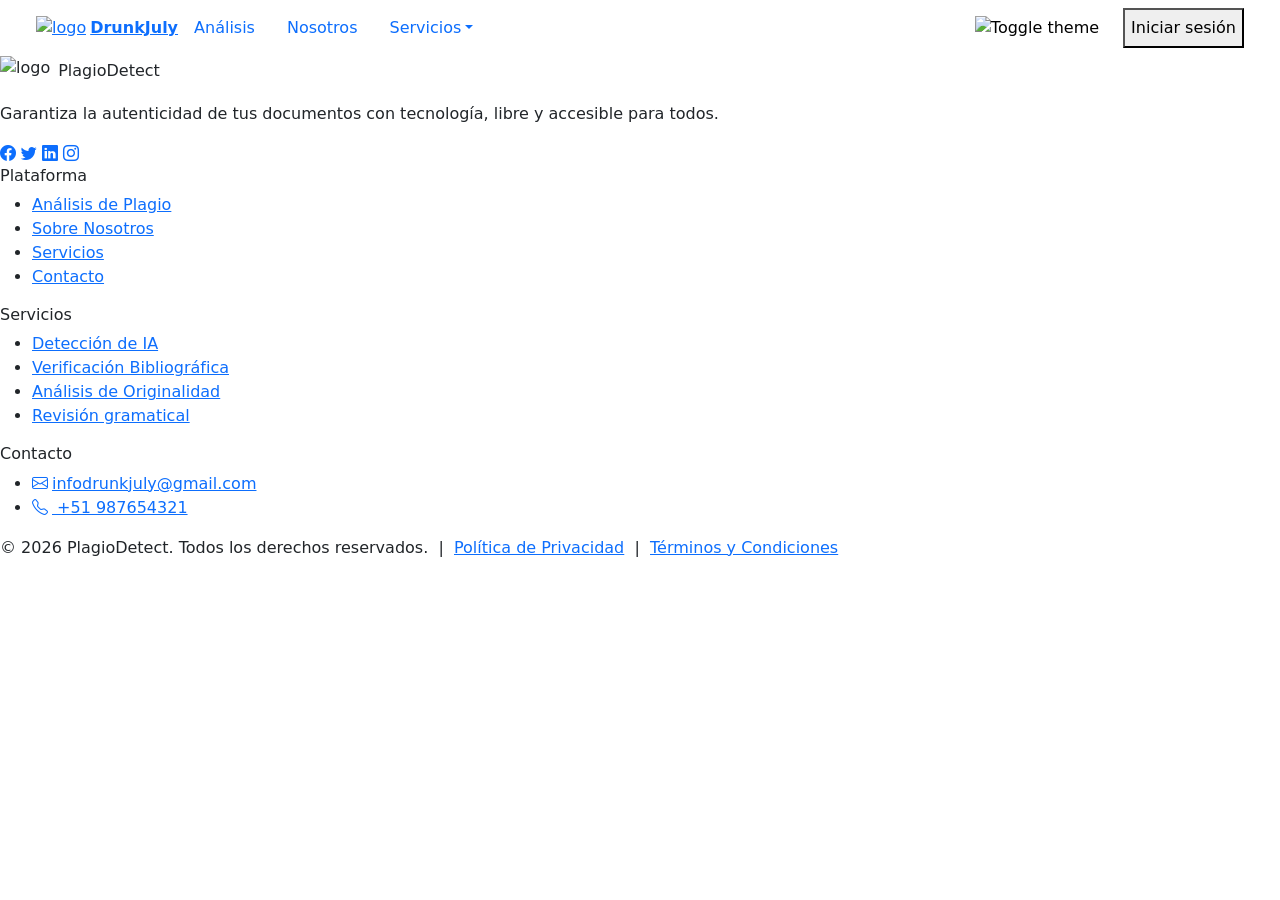
==== commit f843d1f1: "analisis implementado" ====
--- a/plagiodetect/src/main/resources/templates/fragments/index.html
+++ b/plagiodetect/src/main/resources/templates/fragments/index.html
@@ -1,5 +1,5 @@
 <!DOCTYPE html>
-<html lang="es" xmlns:th="http://www.thymeleaf.org">
+<html lang="es" xmlns:th="http://www.thymeleaf.org" th:fragment="base(fragmento)">
 
 <head>
     <meta charset="UTF-8">
@@ -8,7 +8,8 @@
     <link rel="icon" href="img/iconodj.ico">
     <link href="https://cdn.jsdelivr.net/npm/bootstrap@5.3.8/dist/css/bootstrap.min.css" rel="stylesheet">
     <script src="https://cdn.jsdelivr.net/npm/bootstrap@5.3.8/dist/js/bootstrap.bundle.min.js"></script>
-    <link rel="stylesheet" href="/css/styles.css">
+    <link rel="stylesheet" th:href="@{/css/styles.css}">
+    <link rel="stylesheet" th:href="@{/css/estiloAnalisis.css}">
     <link rel="stylesheet" href="https://cdn.jsdelivr.net/npm/bootstrap-icons@1.11.1/font/bootstrap-icons.css">
     <link rel="preconnect" href="https://fonts.googleapis.com">
     <link rel="preconnect" href="https://fonts.gstatic.com" crossorigin>
@@ -19,13 +20,12 @@
 
 <body>
 
-    <!-- NAVBAR -->
     <header>
         <nav class="navbar navbarra" id="navbar">
             <div class="container-fluid">
                 <div class="row row-head w-100">
-                    <div class="col-8 d-flex logo-nav">
-                        <a href="#" class="d-flex justify-content-center gap-2">
+                    <div class="col-8 d-flex ">
+                        <a href="#" class="d-flex justify-content-center gap-2 logo-nav">
                             <div class="ps-4 d-flex gap-1 align-items-center">
                                 <img src="/img/iconodj.svg" alt="logo" height="25">
                                 <strong>DrunkJuly</strong>
@@ -59,220 +59,9 @@
         </nav>
     </header>
 
-    <section class="hero-section" id="home">
-
-        <canvas id="particles-canvas"></canvas>
-
-        <div class="orb orb-1" data-parallax="0.04"></div>
-        <div class="orb orb-2" data-parallax="0.07"></div>
-        <div class="orb orb-3" data-parallax="0.025"></div>
-        <div class="orb orb-4" data-parallax="0.06"></div>
-
-        <div class="hero-grid"></div>
-
-        <div class="hero-content">
-            <div class="hero-badge reveal-up mt-5" style="--delay: 0ms">
-                Garantiza la autenticidad de tus documentos
-            </div>
-
-            <h1 class="hero-title reveal-up" style="--delay: 100ms">
-                Detecta el plagio<br>
-                <span class="hero-title-accent">antes de que te detecten</span>
-            </h1>
-
-            <p class="hero-subtitle reveal-up" style="--delay: 200ms">
-                Tecnología avanzada para comparar tu texto contra fuentes<br class="d-none d-md-block">
-                alojadas en nuestro repositorio academico local — gratis, rápido, preciso.
-            </p>
-
-            <div class="hero-actions reveal-up" style="--delay: 300ms">
-                <a href="#analisis" class="btn-hero-primary">
-                    Analizar ahora
-                    <svg width="16" height="16" viewBox="0 0 24 24" fill="none" stroke="currentColor"
-                        stroke-width="2.5">
-                        <path d="M12 5v14M5 12l7 7 7-7" />
-                    </svg>
-                </a>
-                <a href="#about" class="btn-hero-ghost">Saber más</a>
-            </div>
-
-
-            <div class="hero-stats reveal-up" style="--delay: 400ms">
-                <div class="stat-item">
-                    <span class="stat-number" data-target="90">0</span><span class="stat-suffix">%</span>
-                    <span class="stat-label">Precisión</span>
-                </div>
-                <div class="stat-divider"></div>
-                <div class="stat-item">
-                    <span class="stat-number" data-target="10">0</span><span class="stat-suffix">+</span>
-                    <span class="stat-label">Documentos analizados</span>
-                </div>
-                <div class="stat-divider"></div>
-                <div class="stat-item">
-                    <span class="stat-number" data-target="3">0</span><span class="stat-suffix">s</span>
-                    <span class="stat-label">Tiempo promedio</span>
-                </div>
-            </div>
-        </div>
-
-    </section>
-
-    <section id="analisis" class="analisis-section">
-        <div class="analisis-bg-accent"></div>
-
-        <div class="container-analisis fade-section">
-            <div class="analisis-header">
-                <p class="section-eyebrow ">Analisis en tiempo real</p>
-                <h2 class="section-title">Verifica tu texto ahora</h2>
-                <p class="section-desc">
-                    Soporte para archivos <strong>.pdf</strong> y <strong>.docx</strong>. Contrasta contra repositorios
-                    de
-                    datos
-                    internos en tiempo real.
-                </p>
-            </div>
-
-            <div class="analisis-panel">
-                <div class="analisis-toolbar">
-                    <div class="toolbar-left">
-                        <input type="file" id="archivo" class="input-hidden" accept=".pdf, .docx">
-                        <label for="archivo" id="btn-upload" class="btn-tool btn-upload">
-                            <img src="/img/cloud-arrow-up-fill.svg" height="16">
-                            Subir documento
-                        </label>
-                        <span class="archivo-nombre"></span>
-                        <button type="button" class="archivo-remove d-none">
-                            <i class="bi bi-x-circle"></i>
-                        </button>
-                    </div>
-                    <button class="btn-tool btn-analizar-main" id="btnAnalizar">
-                        <img src="/img/MdiFileCompare.svg" height="18">
-                        Realizar análisis
-                    </button>
-                </div>
-
-                <div class="textarea-wrap">
-                    <textarea class="textarea-main" id="txtAnalizar" name="textoAnalisis"
-                        placeholder="Ingresa tu texto o carga un documento para comenzar el análisis..."></textarea>
-                    <button onclick="borrarTexto()" class="btn-trash-new" id="btnTrash" style="display:none">
-                        <img src="/img/IconoirTrash.svg" height="22">
-                        <span class="trash-tooltip">Borrar texto</span>
-                    </button>
-                </div>
-
-                <div class="word-bar-wrap">
-                    <div class="word-info">
-                        <span>Palabras: <strong id="contadortxt">0</strong> / 1000</span>
-                    </div>
-                    <div class="word-progress-track">
-                        <div class="word-progress-fill" id="wordProgress"></div>
-                    </div>
-                </div>
-            </div>
-
-            <!-- Resultado placeholder -->
-            <div class="resultado-wrap fade-section">
-                <div class="resultado-header">
-                    <span class="resultado-badge">Resultado del análisis</span>
-                </div>
-                <div class="resultado-empty">
-                    <div class="resultado-icon">
-                        <svg width="40" height="40" viewBox="0 0 24 24" fill="none" stroke="currentColor"
-                            stroke-width="1.5">
-                            <path
-                                d="M9 12h6m-6 4h6m2 5H7a2 2 0 01-2-2V5a2 2 0 012-2h5.586a1 1 0 01.707.293l5.414 5.414a1 1 0 01.293.707V19a2 2 0 01-2 2z" />
-                        </svg>
-                    </div>
-                    <p>Los resultados del análisis aparecerán aquí</p>
-                </div>
-            </div>
-        </div>
-    </section>
-
-    <section id="serviciosNuevos" class="servicios-section fade-section">
-        <div class="servicios-inner">
-            <p class="section-eyebrow text-center">Próximamente</p>
-            <h2 class="section-title text-center">Nuevas implementaciones</h2>
-
-            <div class="servicios-grid">
-                <div class="servicio-card-new ">
-                    <div class="servicio-icon" style="--icon-color: #4f46e5;">
-                        <i class="bi bi-robot"></i>
-                    </div>
-                    <h5>Detección de IA</h5>
-                    <p>Identifica textos generados por inteligencia artificial con precisión avanzada.</p>
-                    <div class="servicio-tag">En desarrollo</div>
-                </div>
-
-                <div class="servicio-card-new">
-                    <div class="servicio-icon" style="--icon-color: #059669;">
-                        <i class="bi bi-book"></i>
-                    </div>
-                    <h5>Verificación bibliográfica</h5>
-                    <p>Verifica la validez de citas y referencias bibliográficas automáticamente.</p>
-                    <div class="servicio-tag">En desarrollo</div>
-                </div>
-
-                <div class="servicio-card-new">
-                    <div class="servicio-icon" style="--icon-color: #d97706;">
-                        <i class="bi bi-percent"></i>
-                    </div>
-                    <h5>Análisis de originalidad</h5>
-                    <p>Obtén un informe detallado del porcentaje de contenido original en tu texto.</p>
-                    <div class="servicio-tag">En desarrollo</div>
-                </div>
-
-                <div class="servicio-card-new">
-                    <div class="servicio-icon" style="--icon-color: #dc2626;">
-                        <i class="bi bi-spellcheck"></i>
-                    </div>
-                    <h5>Revisión gramatical</h5>
-                    <p>Detecta errores gramaticales, ortograficos y de puntuacion, dandoles claridad a tus textos.</p>
-                    <div class="servicio-tag">En desarrollo</div>
-                </div>
-            </div>
-        </div>
-    </section>
-
-    <section class="nosotros-section fade-section" id="about">
-        <div class="nosotros-inner">
-            <div class="nosotros-texto">
-                <p class="section-eyebrow">Sobre nosotros</p>
-                <h2 class="section-title">Una plataforma hecha para la integridad académica</h2>
-                <p>
-                    Somos un equipo dedicado a garantizar la autenticidad e integridad de documentos académicos
-                    y profesionales. Nuestro objetivo: brindar herramientas tecnológicas avanzadas que permitan detectar
-                    plagio, verificar fuentes y mantener los más altos estándares de originalidad.
-                </p>
-                <p>
-                    Contamos con buena tecnologia en análisis textual para ofrecerte la mejor
-                    experiencia, completamente gratis.
-                </p>
-
-                <div class="nosotros-stats">
-                    <div class="n-stat">
-                        <span class="n-stat-num counter-anim" data-target="90">0</span><span>%</span>
-                        <span class="n-stat-label">Precisión</span>
-                    </div>
-                    <div class="n-stat">
-                        <span class="n-stat-num counter-anim" data-target="10">0</span><span>+</span>
-                        <span class="n-stat-label">Análisis realizados</span>
-                    </div>
-                    <div class="n-stat">
-                        <span class="n-stat-num counter-anim" data-target="0">0</span><span>+</span>
-                        <span class="n-stat-label">Años de experiencia</span>
-                    </div>
-                </div>
-            </div>
-
-            <div class="nosotros-visual">
-                <div class="nosotros-ilustracion">
-                    <img th:src="@{/img/about.svg}" alt="about" height="430">
-                    <div class="ilus-glow"></div>
-                </div>
-            </div>
-        </div>
-    </section>
+    <main>
+        <div th:replace="${fragmento}"></div>
+    </main>
 
     <footer class="footer-new">
         <div class="footer-inner">
@@ -329,7 +118,10 @@
         </div>
     </footer>
 
-    <script src="/js/app.js"></script>
+    <script th:src="@{/js/app.js}"></script>
+    <script th:src="@{/js/colorGenerator.js}"></script>
+    <script th:src="@{/js/analisis.js}"></script>
+
 
 </body>
 
